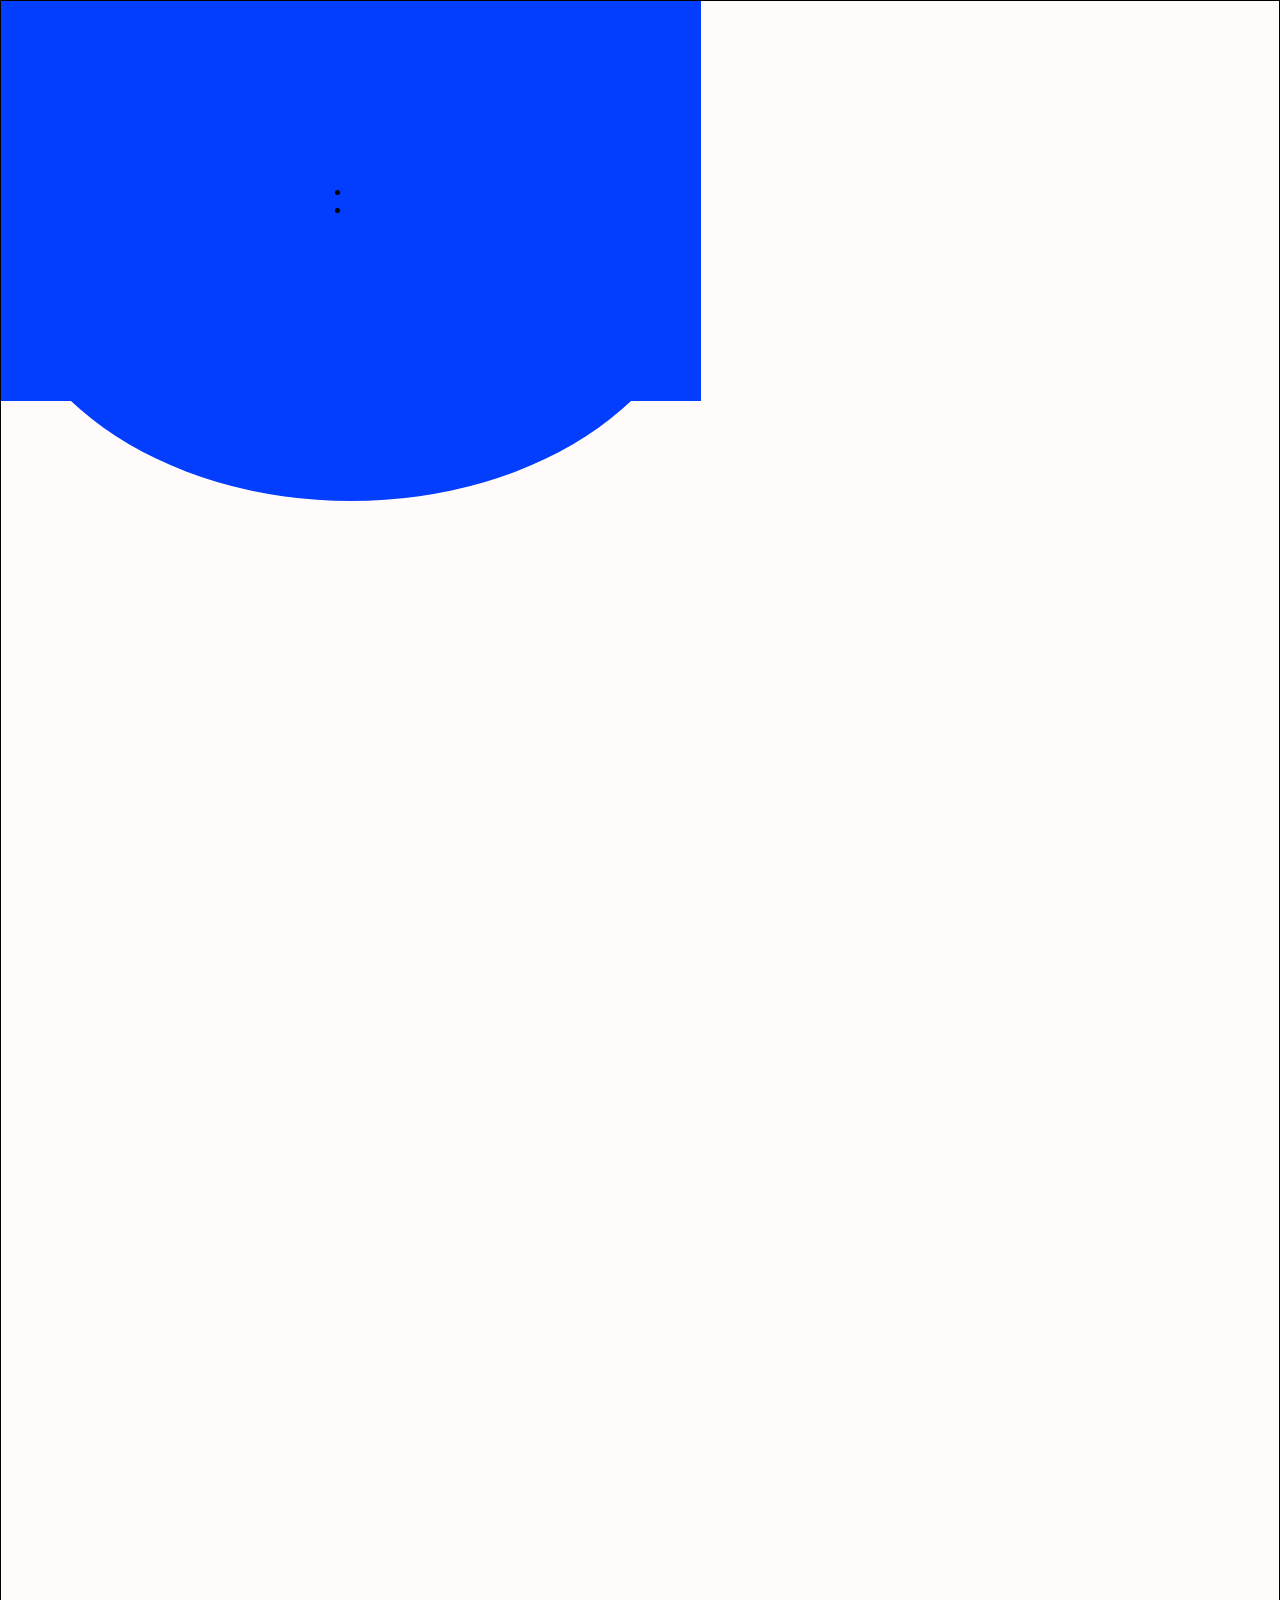
==== Clase_3_2026_2_exercise/flex/index.html @ 8b6f7bee "Add HTML structure and CSS styles for main webpage layout" ====
<!DOCTYPE html>
<html lang="en">
<head>
    <meta charset="UTF-8">
    <meta name="viewport" content="width=device-width, initial-scale=1.0">
    <title>Document</title>
    <link rel="stylesheet" href="/Clase_3_2026_2_exercise/flex/css/styles.css">
</head>
<body>
    <div class="box1">
        <ul id="uno">
            <li></li>
        </ul>
    </div>
    
    <div class="box2">
        <ul id="dos">
            <li></li>
            <li></li>
        </ul>
    </div>

    <div class="box3">
        <ul id="tres">
            <li></li>
            <li></li>
            <li></li>
        </ul>
    </div>

    <div class="box4">
        <ul id="cuatro">
            <li></li>
            <li></li>
            <li></li>
        </ul>
    </div>
</body>
</html>
---- Clase_3_2026_2_exercise/flex/css/styles.css ----
*{
    margin: 0;
    padding: 0;
    box-sizing: border-box;
}

body{
    width: 100vw;
    height: 200vh;
    border: solid 1px black;
    background-color: #fffbfb;
}

.box1{
    width: 700px;
    height: 500px;
    border-radius: 50%;
    background-color: #033eff;
    display: flex;
    position: absolute;
    justify-content: center;
    align-items: center;
    flex-wrap: wrap;
}

.box2{
    width: 700px;
    height: 400px;
    background-color: #033eff;
    display: flex;
    justify-content: center;
    align-items: center;
    position: absolute;
}
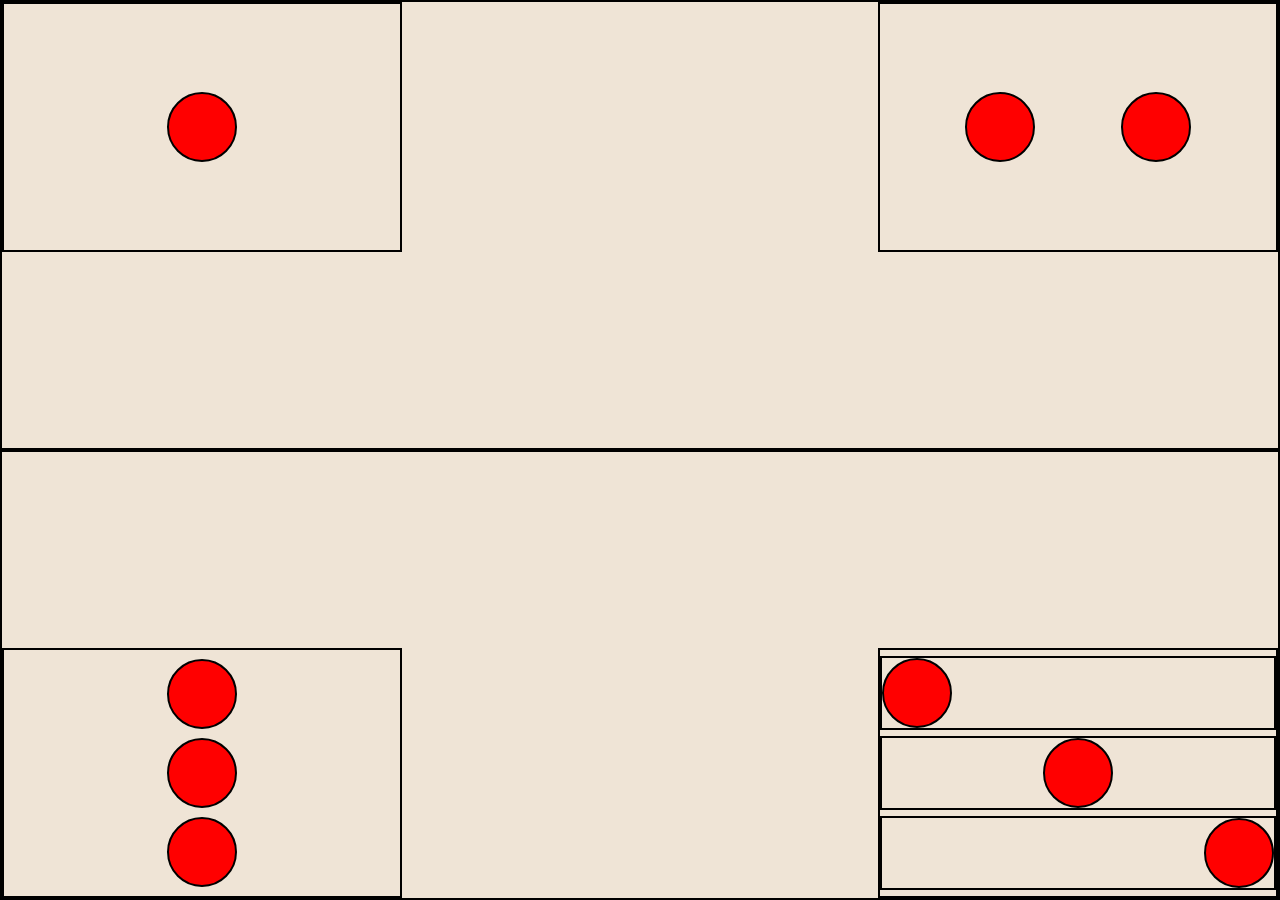
==== commit 7eca6d7f: "Refactor HTML structure and CSS styles for layout and design consistency (o sea hice el ejercicio de" ====
--- a/Clase_3_2026_2_exercise/flex/index.html
+++ b/Clase_3_2026_2_exercise/flex/index.html
@@ -7,33 +7,39 @@
     <link rel="stylesheet" href="/Clase_3_2026_2_exercise/flex/css/styles.css">
 </head>
 <body>
-    <div class="box1">
-        <ul id="uno">
-            <li></li>
-        </ul>
-    </div>
     
-    <div class="box2">
-        <ul id="dos">
-            <li></li>
-            <li></li>
-        </ul>
+    <div class="container" id="top">
+        <div class="box" id="uno">
+            <div class="circle"></div>
+        </div>
+
+        <div class="box" id="dos">
+            <div class="circle"></div>
+            <div class="circle"></div>
+        </div>
+
     </div>
 
-    <div class="box3">
-        <ul id="tres">
-            <li></li>
-            <li></li>
-            <li></li>
-        </ul>
+    <div class="container" id="bottom">
+        <div class="box" id="tres">
+            <div class="circle"></div>
+            <div class="circle"></div>
+            <div class="circle"></div>
+        </div>
+
+        <div class="box" id="cuatro">
+            <div id="up">
+                <div class="circle"></div>
+            </div>
+            <div id="middle">
+                <div class="circle"></div>
+            </div>
+            <div id="down">
+                <div class="circle"></div>
+            </div>
+        </div>
+        
     </div>
 
-    <div class="box4">
-        <ul id="cuatro">
-            <li></li>
-            <li></li>
-            <li></li>
-        </ul>
-    </div>
 </body>
 </html>
--- a/Clase_3_2026_2_exercise/flex/css/styles.css
+++ b/Clase_3_2026_2_exercise/flex/css/styles.css
@@ -5,30 +5,87 @@
 }
 
 body{
+    background-color: antiquewhite;
     width: 100vw;
-    height: 200vh;
-    border: solid 1px black;
-    background-color: #fffbfb;
+    height: 100vh;
 }
 
-.box1{
-    width: 700px;
-    height: 500px;
-    border-radius: 50%;
-    background-color: #033eff;
-    display: flex;
-    position: absolute;
-    justify-content: center;
-    align-items: center;
-    flex-wrap: wrap;
+.container{
+    width: 100vw;
+    height: 50vh;
+    border: solid 1px black;
+    background-color: #d6d3d352;
 }
 
-.box2{
-    width: 700px;
-    height: 400px;
-    background-color: #033eff;
+#top{
+    border: solid 2px black;
+    display: flex;
+    justify-content: space-between;
+    align-items: start;
+
+}
+
+#bottom{
+    border: solid 2px black;
+    display: flex;
+    justify-content: space-between;
+    align-items: end;
+}
+
+.box{
+    border: solid 2px black;
+    width: 400px;
+    height: 250px;
+}
+
+.circle{
+    border: solid 2px black;
+    width: 70px;
+    height: 70px;
+    border-radius: 50%;
+    background-color: red;
+}
+
+#uno{
     display: flex;
     justify-content: center;
     align-items: center;
-    position: absolute;
+}
+#dos{
+    display: flex;
+    justify-content: space-evenly;
+    align-items: center;
+
+}
+#tres{
+    display: flex;
+    flex-direction: column;
+    justify-content: space-evenly;
+    align-items: center;
+}
+#cuatro{
+    display: flex;
+    flex-direction: column;
+    justify-content: space-evenly;
+    align-items: center;
+}
+
+#up{
+    width: 100%;
+    border: solid 2px black;
+    display: flex;
+    justify-content: start; 
+}
+
+#middle{
+    width: 100%;
+    border: solid 2px black;
+    display: flex;
+    justify-content: center;
+}
+#down{
+    width: 100%;
+    border: solid 2px black;
+    display: flex;
+    justify-content: end;
 }
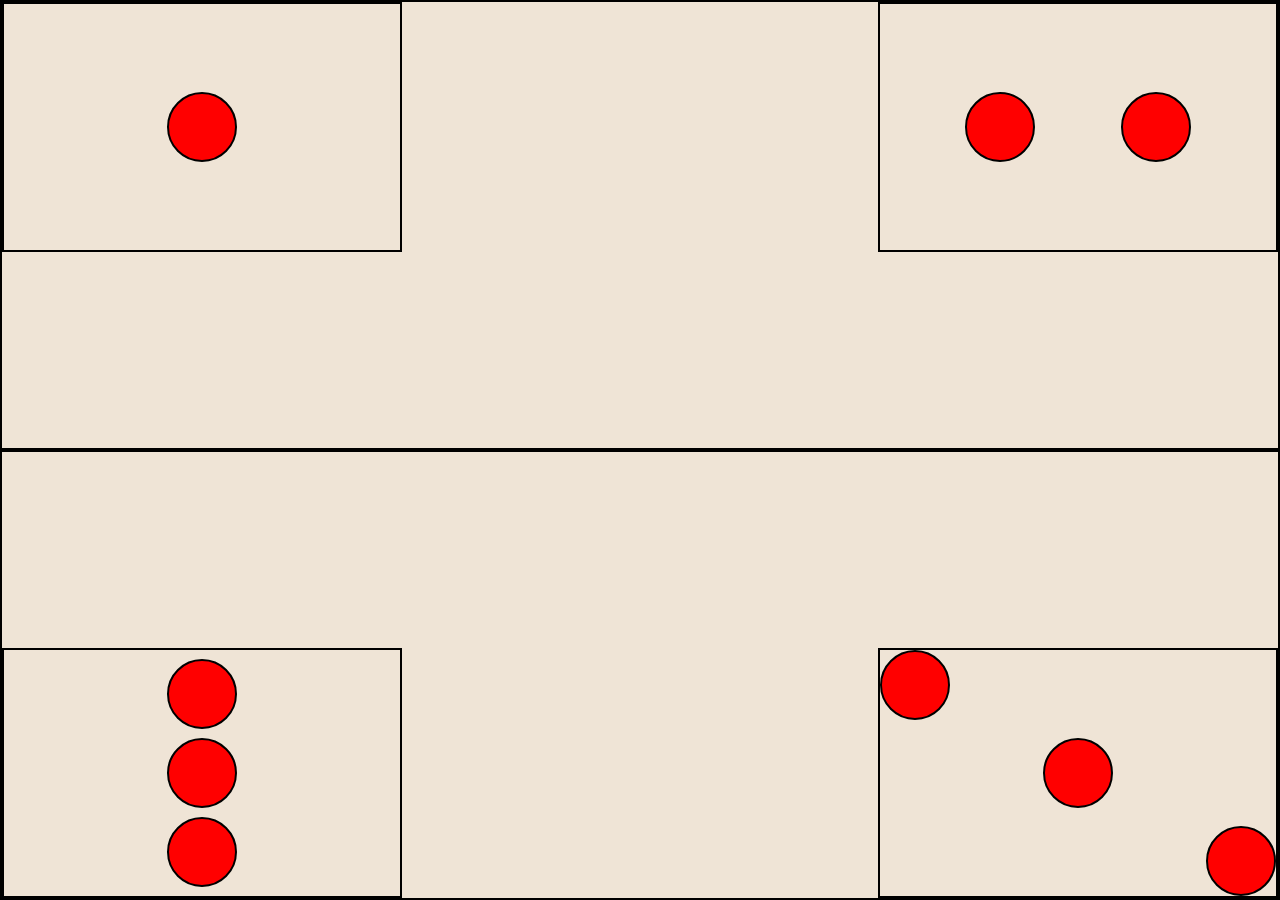
==== commit 3d7c9007: "Refactor layout of 'cuatro' section to use CSS Grid for improved structure and alignment" ====
--- a/Clase_3_2026_2_exercise/flex/index.html
+++ b/Clase_3_2026_2_exercise/flex/index.html
@@ -28,15 +28,11 @@
         </div>
 
         <div class="box" id="cuatro">
-            <div id="up">
-                <div class="circle"></div>
-            </div>
-            <div id="middle">
-                <div class="circle"></div>
-            </div>
-            <div id="down">
-                <div class="circle"></div>
-            </div>
+
+            <div class="circle" id="cuno"></div>
+            <div class="circle" id="cdos"></div>
+            <div class="circle" id="ctres"></div>
+
         </div>
         
     </div>
--- a/Clase_3_2026_2_exercise/flex/css/styles.css
+++ b/Clase_3_2026_2_exercise/flex/css/styles.css
@@ -64,28 +64,20 @@
     align-items: center;
 }
 #cuatro{
-    display: flex;
-    flex-direction: column;
-    justify-content: space-evenly;
-    align-items: center;
+    display: grid;
+    grid-template-columns: repeat(3, 1fr);
+    grid-template-rows: repeat(3, 1fr);
 }
 
-#up{
-    width: 100%;
-    border: solid 2px black;
-    display: flex;
-    justify-content: start; 
+#cuno{
+    grid-area: 1/1;
+    place-self: start start;
 }
-
-#middle{
-    width: 100%;
-    border: solid 2px black;
-    display: flex;
-    justify-content: center;
+#cdos{
+    grid-area: 2/2;
+    place-self: center center;
 }
-#down{
-    width: 100%;
-    border: solid 2px black;
-    display: flex;
-    justify-content: end;
+#ctres{
+    grid-area: 3/3;
+    place-self: end end;
 }
